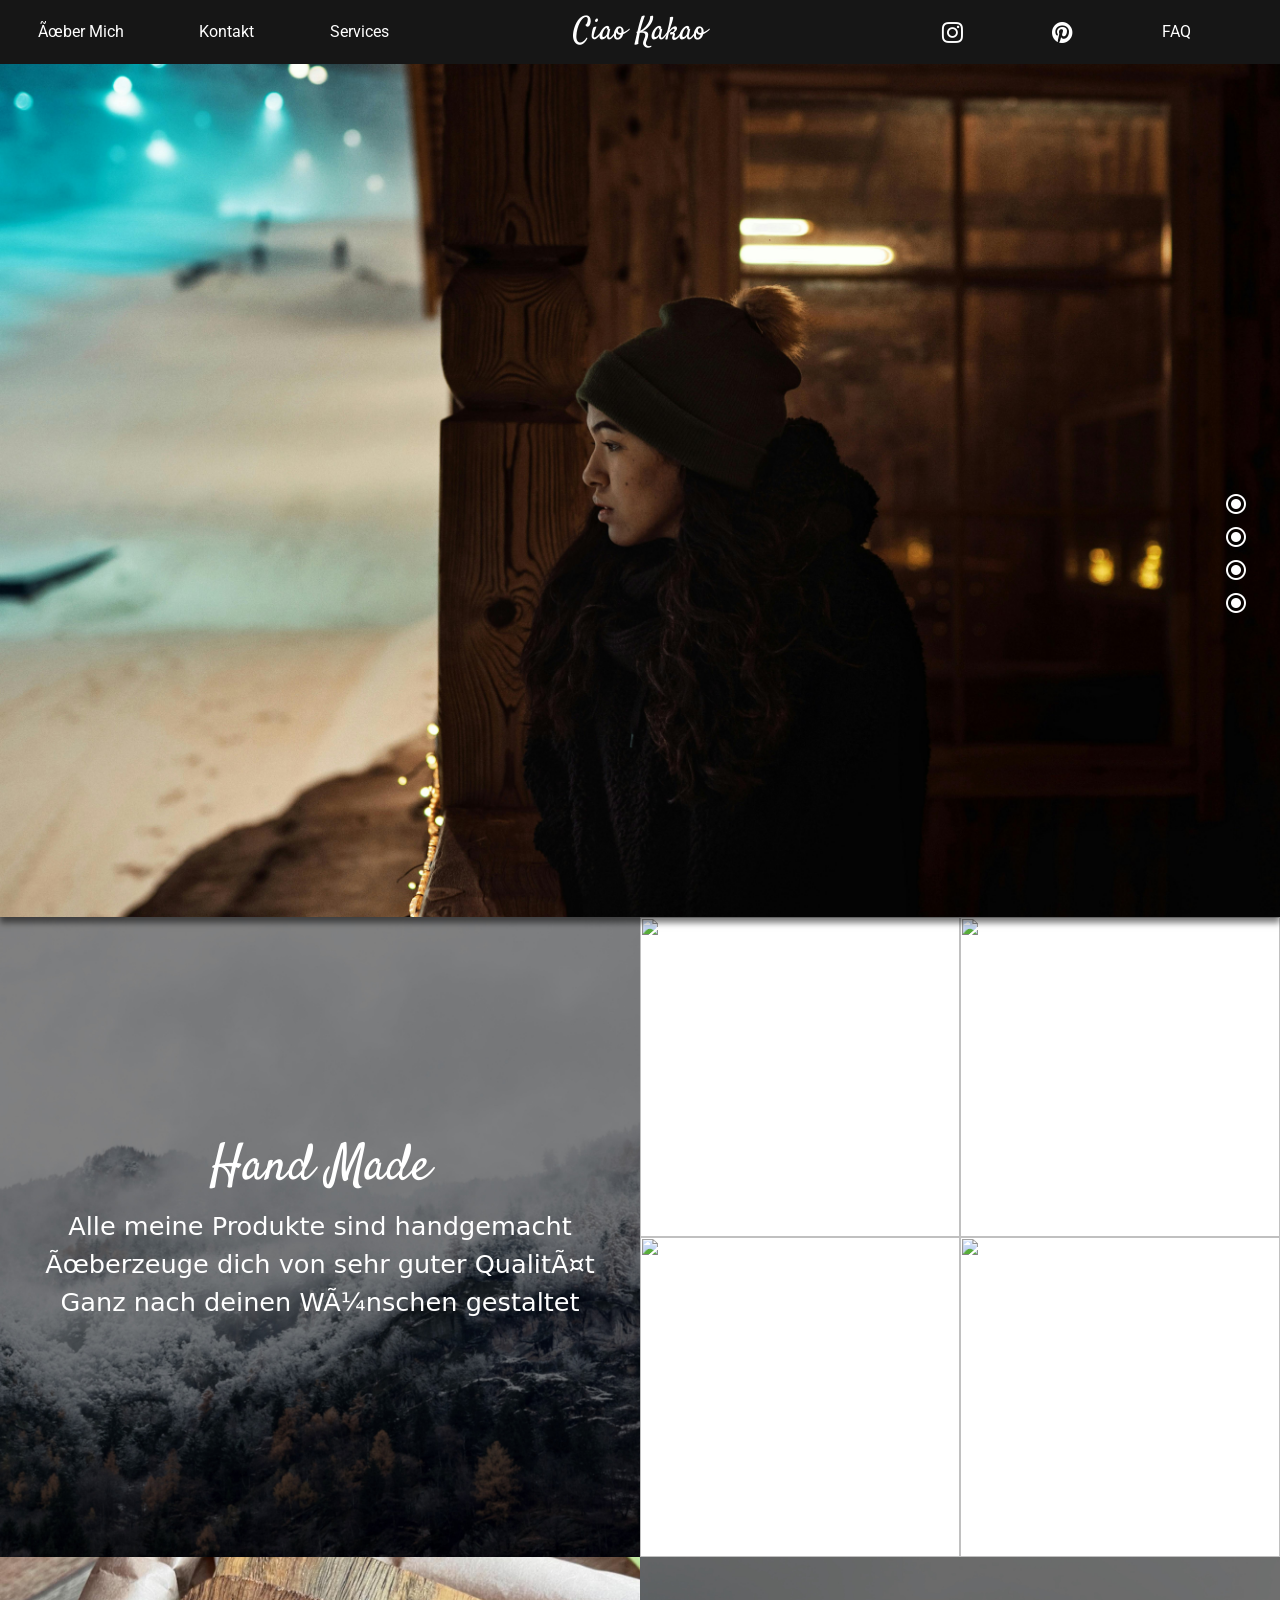
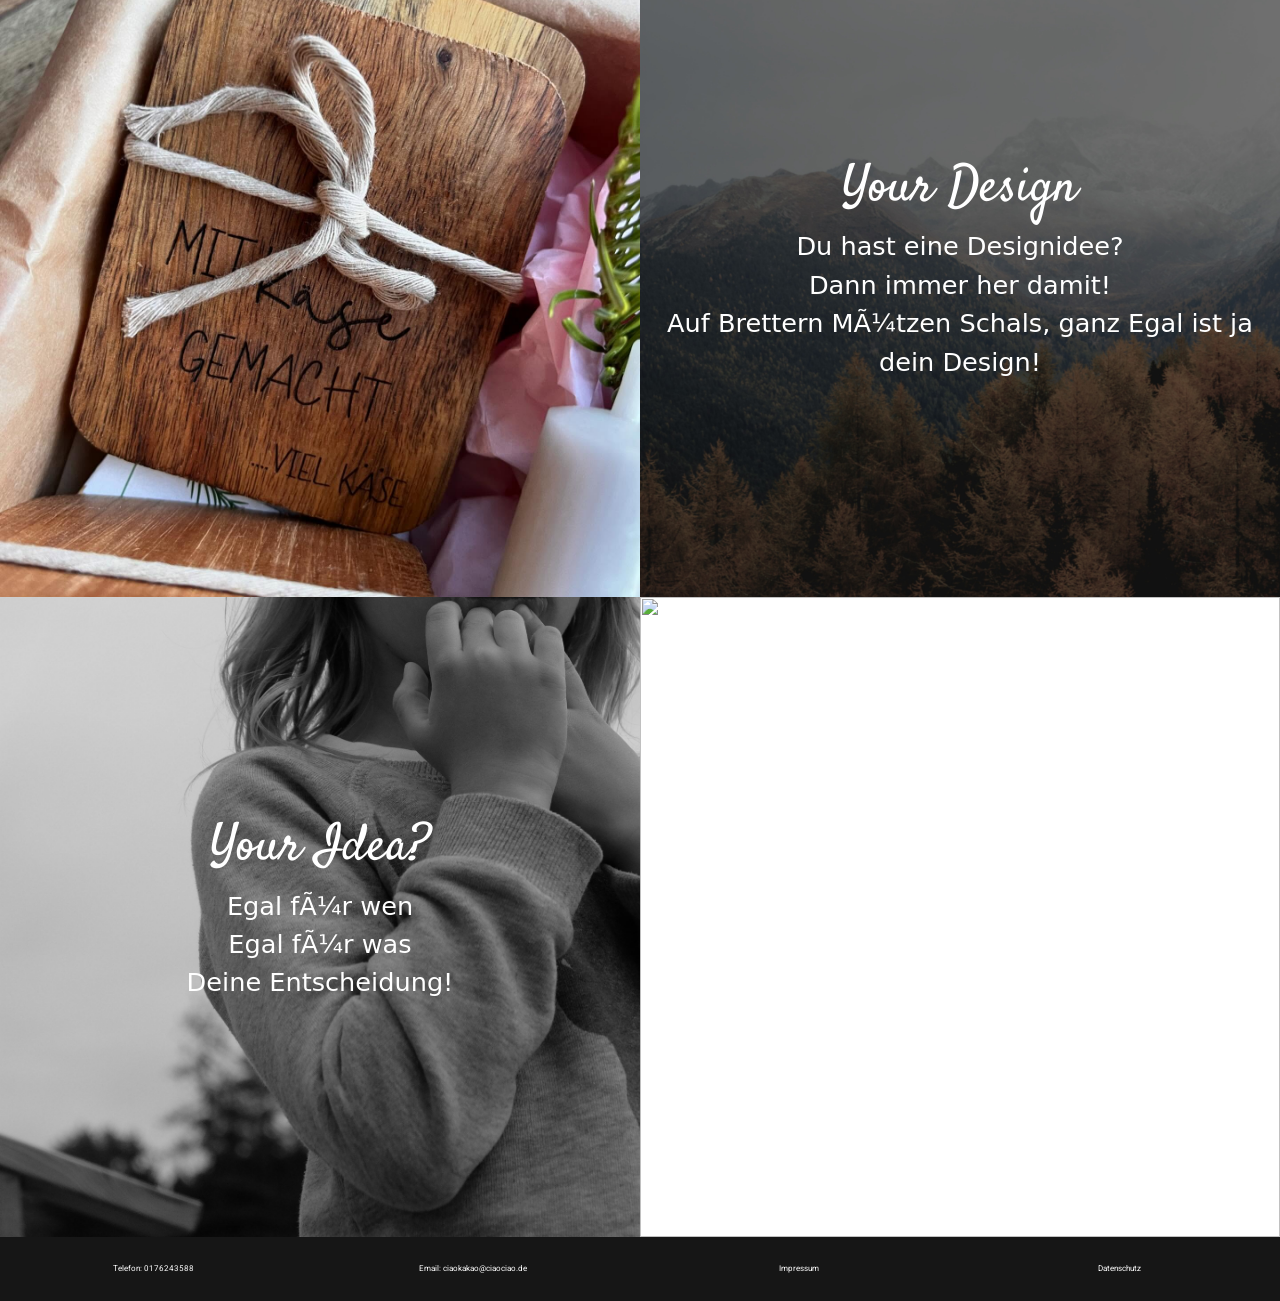
==== html/ciaokakao.html @ 9c0779d9 "Initialer Commit" ====
<!DOCTYPE html>
<html>
  <head>
    <link href="https://cdn.jsdelivr.net/npm/bootstrap@5.3.3/dist/css/bootstrap.min.css" rel="stylesheet" integrity="sha384-QWTKZyjpPEjISv5WaRU9OFeRpok6YctnYmDr5pNlyT2bRjXh0JMhjY6hW+ALEwIH" crossorigin="anonymous">
    <link rel="preconnect" href="https://fonts.googleapis.com">
  <link rel="preconnect" href="https://fonts.gstatic.com" crossorigin>
  <link href="https://fonts.googleapis.com/css2?family=Roboto:ital,wght@0,100;0,300;0,400;0,500;0,700;0,900;1,100;1,300;1,400;1,500;1,700;1,900&display=swap" rel="stylesheet">
  <link rel="stylesheet" href="https://cdnjs.cloudflare.com/ajax/libs/font-awesome/4.7.0/css/font-awesome.min.css">
  <link href="https://fonts.googleapis.com/css2?family=Roboto:ital,wght@0,100;0,300;0,400;0,500;0,700;0,900;1,100;1,300;1,400;1,500;1,700;1,900&family=Satisfy&display=swap" rel="stylesheet">
  <link rel="stylesheet" href="https://fonts.googleapis.com/css2?family=Material+Symbols+Outlined:opsz,wght,FILL,GRAD@20..48,100..700,0..1,-50..200&icon_names=radio_button_unchecked" />
  <link rel="stylesheet" href="https://fonts.googleapis.com/css2?family=Material+Symbols+Outlined:opsz,wght,FILL,GRAD@20..48,100..700,0..1,-50..200&icon_names=radio_button_checked" />

  <link rel="stylesheet" href="/css/ciaokakaomaster.css">
  <link rel="stylesheet" href="/css/ciaokakaoheader.css">
  <link rel="stylesheet" href="/css/ciaokakaoimageslide.css">
  <link rel="stylesheet" href="/css/ciaokakaoarticle.css">
  <link rel="stylesheet" href="/css/ciaokakaofooter.css">

    <body>
      <div class="main">
        <div class="header">
          <div class="headercontainer">
            <div class="headeraboutus">
              <p class="headerp">Über Mich</p>
              <p class="headerp">Kontakt</p>
              <p class="headerp">Services</p>
            </div>
            <div class="headerlogo">
              <!-- <img src="/images/logo.png" alt=""> -->
              <p class="headerp">Ciao Kakao</p>
            </div>
            <div class="socialmediaheader">
              <a href="#" class="fa fa-instagram"></a>
              <a href="#" class="fa fa-pinterest"></a>
              <p class="headerp">FAQ</p>
            </div>
          </div>
        </div>

        <div class="companyimages">
          <div class="imageSliderContainer">
            <img  class="sliderimg" src="/images/imgsld1.jpg" alt="">
            <img  class="sliderimg" src="/images/imgsld2.jpg" alt="">
            <img  class="sliderimg" src="/images/imgsld3.jpg" alt="">
            <img  class="sliderimg" src="/images/imgsld4.jpg" alt="">
            
          </div>

          <div class="imageButtonContainer">
            <button onclick="imageButtonPressed(0)" id="imgslide0" class="imageSlideButton">
              <span class="material-symbols-outlined">
                radio_button_checked
                </span>
            </button>

            <button onclick="imageButtonPressed(1)"  id="imgslide1" class="imageSlideButton">
              <span class="material-symbols-outlined">
                radio_button_checked
                </span>
            </button>

            <button onclick="imageButtonPressed(2)" id="imgslide2" class="imageSlideButton">
              <span class="material-symbols-outlined">
                radio_button_checked
                </span>
            </button>

            <button onclick="imageButtonPressed(3)" id="imgslide3" class="imageSlideButton">
              <span class="material-symbols-outlined">
                radio_button_checked
                </span>
            </button>

          </div>

        </div>

        <div class="articleContainer">

          <div id="articleHandMade" class="articledetail">
            <div class="articledescription">
            <h1 class="articleHeading" >Hand Made</h1>
            <p>Alle meine Produkte sind handgemacht <br>
              Überzeuge dich von sehr guter Qualität <br>
              Ganz nach deinen Wünschen gestaltet</p> 
          </div>

          </div>

          <div class="articledetail">
              <div class="imgquad"><img class="articleImage" src="/images/MillaMütze.jpg" alt=""></div>
              <div class="imgquad"><img class="articleImage" src="/images/MützeGrau.jpg" alt=""></div>
              <div class="imgquad"><img class="articleImage" src="/images/MützeHerbst.jpg" alt=""></div>
              <div class="imgquad"><img class="articleImage" src="/images/MützeRot.jpg" alt=""></div>
          </div>

          <div class="articledetail">
            <img class="imgSolo" class="articleImageFull" src="/images/Holzbrett.jpg" alt="">
          </div>

          <div id="yourDesign" class="articledetail">
            <div class="articledescription">
            <h1 class="articleHeading" >Your Design</h1>
            <p>Du hast eine Designidee? <br>
              Dann immer her damit! <br>
              Auf Brettern Mützen Schals, ganz Egal ist ja dein Design!</p>
          </div>

          </div>

          <div id="yourChoice" class="articledetail">
            <div class="articledescription">
            <h1 class="articleHeading" >Your Idea?</h1>
            <p>Egal für wen <br>
              Egal für was <br>
              Deine Entscheidung!</p>
          </div>
          </div>

          <div class="articledetail">
            <img class="imgSolo" class="articleImageFull" src="/images/HundMütze.jpg" alt="">
          </div>

        </div>

        <div class="footer">
          <div class="contact">
            <p>
            Telefon: 0176243588 </p>
            <p>Email: ciaokakao@ciaociao.de</p>
          </div>


          <div class="impressum">
            <p>Impressum </p>
            <p>Datenschutz</p>
          </div>

        </div>

      </div>


  
    <script src="/js/ckimageslide.js"></script>
    </body>
  </head>
</html>
---- css/ciaokakaomaster.css ----
html, body {
  height: 100%;
  margin: 0;
  padding: 0;
}

.main {
  width: 100%;
  height: auto;
  display: flex;
  flex-direction: column;
}
---- css/ciaokakaoheader.css ----
.header{
  width: 100%;
  height: 4rem;
  display: flex;
  color: white;
  background-color: rgb(22,22,22);
  font-family: roboto;
  position: sticky;
  top: 0;
  left: 0;
  z-index: 99;
}

.headerp{
  display: inline-block;
  position: relative;
  cursor: pointer;
  margin: 0;
}

.headerp::after{
  content:"";
  position: absolute;
  left: 0;
  bottom: -2px;
  width: 0;
  height: 2px;
  background-color: currentColor;
  transition: width 0.5s cubic-bezier(0.4, 0, 0.2, 1)
}

.headerp:hover::after{
  width: 100%;
}

.headercontainer {
  width: 100%;
  height: 100%;
  display: flex;
}

.headeraboutus{
  width: 100%;
  height: 100%;
  display: flex;
  justify-content: space-around;
  align-items: center;
  flex-direction: row;
}

.headerlogo{
  width: 100%;
  display: flex;
  justify-content: center;
  align-items: center;
    font-family: "Satisfy", serif;
    font-weight: 400;
    font-style: normal;
    font-size: 2rem;
  
}

.socialmediaheader{
  display: flex;
  width: 100%;
  justify-content: center;
    flex-direction: row;
    flex-wrap: nowrap;
    align-items: center;
    justify-content: space-evenly;
}

#instagramheaderlogo{
  margin-right: 3rem;
}

.fa{
  color: white;
  font-size: 1.5rem;
  text-decoration: none;
}
---- css/ciaokakaoimageslide.css ----
.companyimages{
  width: 100%;
  max-height: 100vh;
  position: relative;
  display: flex;
  flex-direction: row;
  overflow: hidden;
  flex-wrap: wrap;
  box-shadow: rgba(0, 0, 0, 0.5) 0px 6px 6px;
}

.imageSliderContainer{
display: flex;
transition: transform 0.5s ease-in-out, filter 0.5s ease-in-out;
}

.sliderimg{
  width: 100%;
}

.imageButtonContainer{
  position: absolute;
  right: 2%;
  top: 50%;
  display: flex;
  flex-direction: column;

}

.imageSlideButton{
  border: none;
  background-color: transparent;
  color: white;
  transition: color 0.5s cubic-bezier(0.4, 0, 0.2, 1)
}

.imageSlideButton:hover{
  color: grey;
  
}


.material-symbols-outlined {
  font-variation-settings:
  'FILL' 0,
  'wght' 400,
  'GRAD' 0,
  'opsz' 24;
}
---- css/ciaokakaoarticle.css ----
.articleContainer{
  width: 100%;
  display: flex;
  flex-direction: row;
  flex-wrap: wrap;
}

.articledetail{
  width: 50%;
  aspect-ratio: 1 / 1;
  display: flex;
  flex-direction: column;
  flex-wrap: wrap;
  font-size: clamp(1rem, 2vw, 2rem);
}


.articleHeading{
  font-family: Satisfy, serif;
  font-size: clamp(3rem, 4vw, 5rem);
}



#articleHandMade{
  background-image: url('/images/Waldhintergrund.jpg') ;
  background-size: cover;
  color: white;
}

#yourDesign{
  background-image: url('/images/Herbsthintergrund.jpg') ;
  background-size: cover;
  color: white;
}

#yourChoice{
  background-image: url('/images/Mädchen.jpg') ;
  background-size: cover;
  color: white;
}


.articledescription{
  display: flex;
  flex-direction: column;
  align-items: center;
  padding: 1rem;
  width: 100%;
  height: 100%;
  justify-content: center;
  text-align: center;
}


.imgquad{
  width: 50%;
  height: 50%;
  object-fit: cover;
}

.imgSolo{
  width: 100%;
  height: 100%;
  object-fit: cover;
}

.articleImage{
  width: 100%;
  height: 100%;
  object-fit: cover;
}

.articleImageFull{
  width: 100%;
}
---- css/ciaokakaofooter.css ----
.footer{
  width: 100%;
  height: 4rem;
  background-color: rgb(22,22,22);
  font-family: roboto;
  display: flex;
  flex-direction: row;
    flex-wrap: nowrap;
    justify-content: space-around;
    align-items: flex-end;
    color: white;
    font-size: 0.5rem;
}

.footer p{
  margin: 0;
}

.impressum{
  width: 50%;
  height: 100%;
  display: flex;
  justify-content: space-around;
  align-items: center;
}

.contact{
  width: 50%;
  height: 100%;
  display: flex;
  align-items: center;
  justify-content:space-around;
  margin: 0;
}
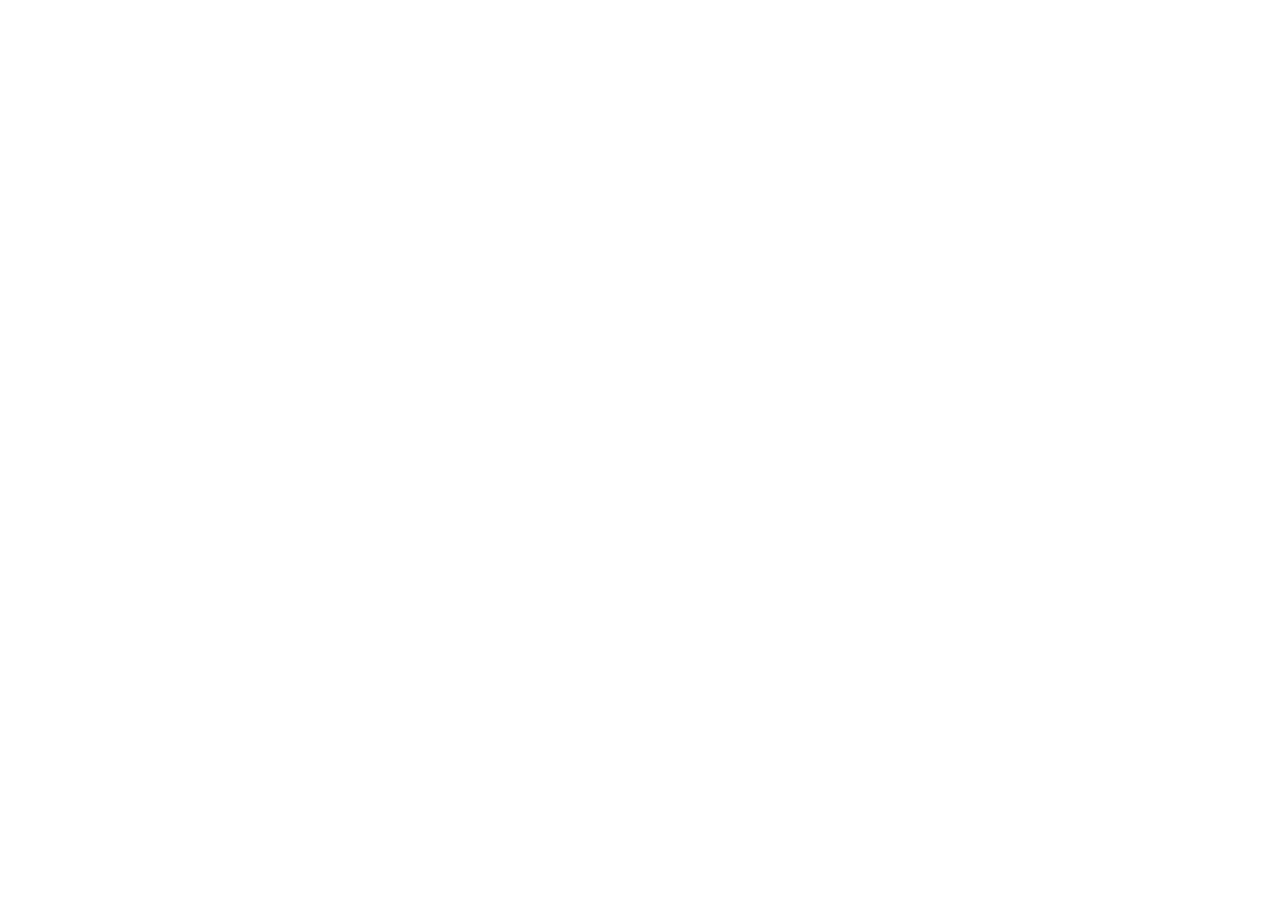
==== commit 876a0a48: "Ersetze alte Bildformate durch WebP-Varianten und füge neue HTML- und CSS-Dateien hinzu" ====
--- a/html/ciaokakao.html
+++ b/html/ciaokakao.html
@@ -1,148 +1,9 @@
 <!DOCTYPE html>
-<html>
-  <head>
-    <link href="https://cdn.jsdelivr.net/npm/bootstrap@5.3.3/dist/css/bootstrap.min.css" rel="stylesheet" integrity="sha384-QWTKZyjpPEjISv5WaRU9OFeRpok6YctnYmDr5pNlyT2bRjXh0JMhjY6hW+ALEwIH" crossorigin="anonymous">
-    <link rel="preconnect" href="https://fonts.googleapis.com">
-  <link rel="preconnect" href="https://fonts.gstatic.com" crossorigin>
-  <link href="https://fonts.googleapis.com/css2?family=Roboto:ital,wght@0,100;0,300;0,400;0,500;0,700;0,900;1,100;1,300;1,400;1,500;1,700;1,900&display=swap" rel="stylesheet">
-  <link rel="stylesheet" href="https://cdnjs.cloudflare.com/ajax/libs/font-awesome/4.7.0/css/font-awesome.min.css">
-  <link href="https://fonts.googleapis.com/css2?family=Roboto:ital,wght@0,100;0,300;0,400;0,500;0,700;0,900;1,100;1,300;1,400;1,500;1,700;1,900&family=Satisfy&display=swap" rel="stylesheet">
-  <link rel="stylesheet" href="https://fonts.googleapis.com/css2?family=Material+Symbols+Outlined:opsz,wght,FILL,GRAD@20..48,100..700,0..1,-50..200&icon_names=radio_button_unchecked" />
-  <link rel="stylesheet" href="https://fonts.googleapis.com/css2?family=Material+Symbols+Outlined:opsz,wght,FILL,GRAD@20..48,100..700,0..1,-50..200&icon_names=radio_button_checked" />
-
-  <link rel="stylesheet" href="/css/ciaokakaomaster.css">
-  <link rel="stylesheet" href="/css/ciaokakaoheader.css">
-  <link rel="stylesheet" href="/css/ciaokakaoimageslide.css">
-  <link rel="stylesheet" href="/css/ciaokakaoarticle.css">
-  <link rel="stylesheet" href="/css/ciaokakaofooter.css">
-
-    <body>
-      <div class="main">
-        <div class="header">
-          <div class="headercontainer">
-            <div class="headeraboutus">
-              <p class="headerp">Über Mich</p>
-              <p class="headerp">Kontakt</p>
-              <p class="headerp">Services</p>
-            </div>
-            <div class="headerlogo">
-              <!-- <img src="/images/logo.png" alt=""> -->
-              <p class="headerp">Ciao Kakao</p>
-            </div>
-            <div class="socialmediaheader">
-              <a href="#" class="fa fa-instagram"></a>
-              <a href="#" class="fa fa-pinterest"></a>
-              <p class="headerp">FAQ</p>
-            </div>
-          </div>
-        </div>
-
-        <div class="companyimages">
-          <div class="imageSliderContainer">
-            <img  class="sliderimg" src="/images/imgsld1.jpg" alt="">
-            <img  class="sliderimg" src="/images/imgsld2.jpg" alt="">
-            <img  class="sliderimg" src="/images/imgsld3.jpg" alt="">
-            <img  class="sliderimg" src="/images/imgsld4.jpg" alt="">
-            
-          </div>
-
-          <div class="imageButtonContainer">
-            <button onclick="imageButtonPressed(0)" id="imgslide0" class="imageSlideButton">
-              <span class="material-symbols-outlined">
-                radio_button_checked
-                </span>
-            </button>
-
-            <button onclick="imageButtonPressed(1)"  id="imgslide1" class="imageSlideButton">
-              <span class="material-symbols-outlined">
-                radio_button_checked
-                </span>
-            </button>
-
-            <button onclick="imageButtonPressed(2)" id="imgslide2" class="imageSlideButton">
-              <span class="material-symbols-outlined">
-                radio_button_checked
-                </span>
-            </button>
-
-            <button onclick="imageButtonPressed(3)" id="imgslide3" class="imageSlideButton">
-              <span class="material-symbols-outlined">
-                radio_button_checked
-                </span>
-            </button>
-
-          </div>
-
-        </div>
-
-        <div class="articleContainer">
-
-          <div id="articleHandMade" class="articledetail">
-            <div class="articledescription">
-            <h1 class="articleHeading" >Hand Made</h1>
-            <p>Alle meine Produkte sind handgemacht <br>
-              Überzeuge dich von sehr guter Qualität <br>
-              Ganz nach deinen Wünschen gestaltet</p> 
-          </div>
-
-          </div>
-
-          <div class="articledetail">
-              <div class="imgquad"><img class="articleImage" src="/images/MillaMütze.jpg" alt=""></div>
-              <div class="imgquad"><img class="articleImage" src="/images/MützeGrau.jpg" alt=""></div>
-              <div class="imgquad"><img class="articleImage" src="/images/MützeHerbst.jpg" alt=""></div>
-              <div class="imgquad"><img class="articleImage" src="/images/MützeRot.jpg" alt=""></div>
-          </div>
-
-          <div class="articledetail">
-            <img class="imgSolo" class="articleImageFull" src="/images/Holzbrett.jpg" alt="">
-          </div>
-
-          <div id="yourDesign" class="articledetail">
-            <div class="articledescription">
-            <h1 class="articleHeading" >Your Design</h1>
-            <p>Du hast eine Designidee? <br>
-              Dann immer her damit! <br>
-              Auf Brettern Mützen Schals, ganz Egal ist ja dein Design!</p>
-          </div>
-
-          </div>
-
-          <div id="yourChoice" class="articledetail">
-            <div class="articledescription">
-            <h1 class="articleHeading" >Your Idea?</h1>
-            <p>Egal für wen <br>
-              Egal für was <br>
-              Deine Entscheidung!</p>
-          </div>
-          </div>
-
-          <div class="articledetail">
-            <img class="imgSolo" class="articleImageFull" src="/images/HundMütze.jpg" alt="">
-          </div>
-
-        </div>
-
-        <div class="footer">
-          <div class="contact">
-            <p>
-            Telefon: 0176243588 </p>
-            <p>Email: ciaokakao@ciaociao.de</p>
-          </div>
-
-
-          <div class="impressum">
-            <p>Impressum </p>
-            <p>Datenschutz</p>
-          </div>
-
-        </div>
-
-      </div>
-
-
-  
-    <script src="/js/ckimageslide.js"></script>
-    </body>
-  </head>
-</html>+<html lang="en">
+    <head>
+        <meta charset="UTF-8" />
+        <meta name="viewport" content="width=device-width, initial-scale=1.0" />
+        <title>Document</title>
+    </head>
+    <body></body>
+</html>
